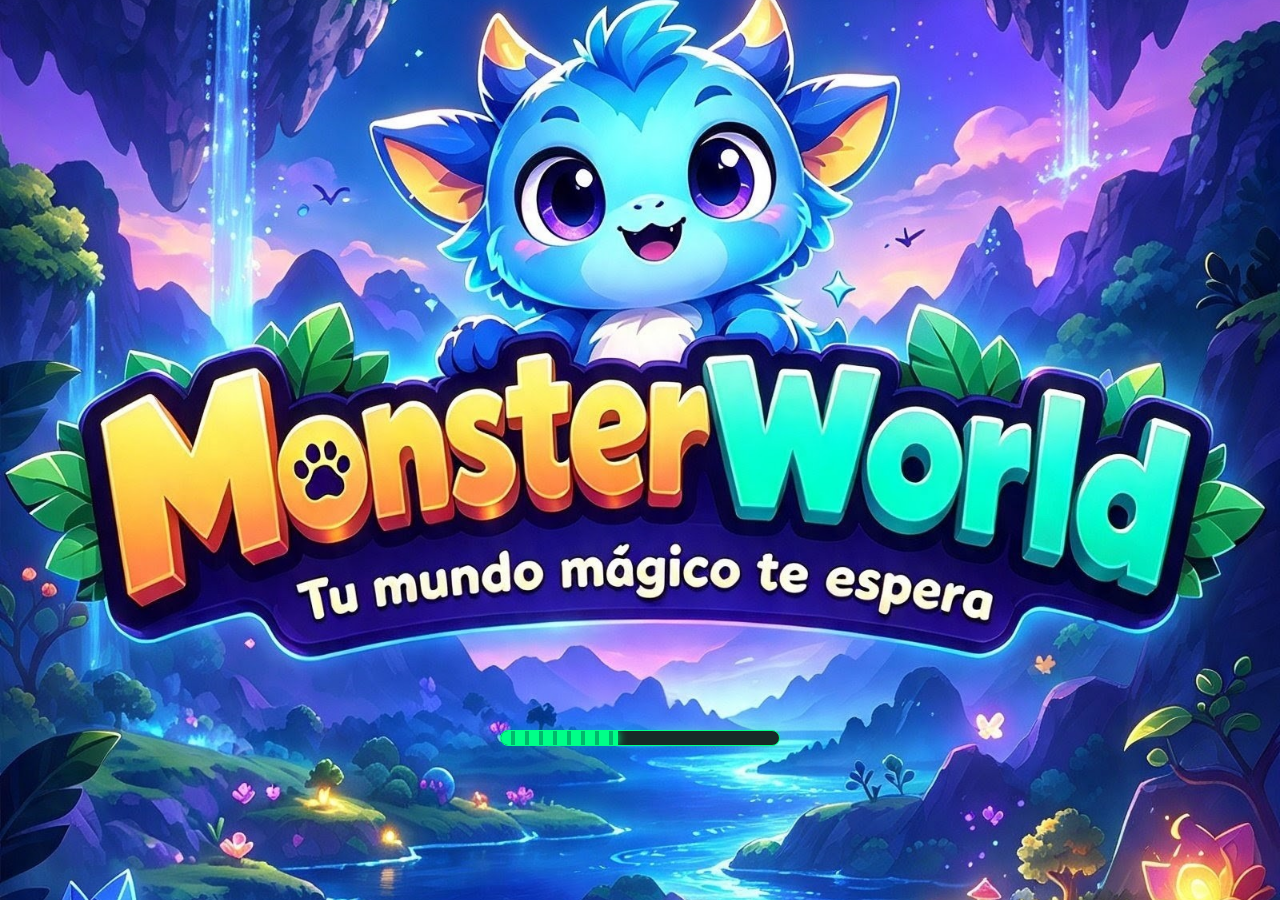
==== Archivo para reestructurar.html @ 3632caea "Update fmt.Println message from 'Hello' to 'Goodbye'" ====
<!DOCTYPE html>
<html lang="es">
<head>
  <script src="https://sad.adsgram.ai/js/sad.min.js"></script>
<meta charset="UTF-8">
<meta name="viewport" content="width=device-width, initial-scale=1, maximum-scale=1">
<meta name="theme-color" content="#17152d">
<title>MonsterWorld</title>
<script src="https://telegram.org/js/telegram-web-app.js"></script>
<style>
*{box-sizing:border-box}
:root{--bg:#17152d;--panel:#211d38;--gold:#ffd66b;--green:#00c99a;--text:#f8f5ff;--muted:#a9a5c5}
body{margin:0;color:var(--text);font-family:Arial,sans-serif;background:radial-gradient(ellipse at 50% 0%,#493b76 0%,transparent 55%),linear-gradient(180deg,#17152d,#21182f,#111321);min-height:100vh;padding-bottom:110px}
button{font:inherit;cursor:pointer}
button:disabled{opacity:.5;cursor:default}
.hidden{display:none!important}
.top{display:flex;justify-content:space-between;align-items:center;gap:8px;padding:15px 12px 10px}
.brand{display:flex;align-items:center;gap:9px}
.logo{width:46px;height:46px;border:3px solid var(--gold);border-radius:50%;display:grid;place-items:center;font-size:25px;background:#33264e}
.brand h1{font-size:20px;margin:0;color:var(--gold)}
.brand small{display:block;color:#c9b9ff;margin-top:4px}
.wallet{border:1px solid #8c7443;background:linear-gradient(145deg,#39304e,#211d38);border-radius:18px;padding:9px 12px;color:var(--gold);font-weight:bold;text-align:center;min-width:112px;box-shadow:0 4px 14px #0003}
.wallet-label{display:block;font-size:10px;letter-spacing:1px;margin-bottom:4px}
.wallet-balance{display:block;font-size:15px}
.wallet-hint{display:block;font-size:9px;color:#d0c5ec;margin-top:4px}
.profile{margin:0 14px 18px;padding:12px;background:#ffffff0b;border:1px solid #ffffff14;border-radius:15px;display:flex;justify-content:space-between;align-items:center;gap:8px}
.level{color:var(--gold);font-weight:bold}
.profile small{color:var(--muted)}
.trainer-progress{height:6px;background:#17152d;border-radius:10px;overflow:hidden;margin-top:7px;width:150px;max-width:42vw}
.trainer-progress div{height:100%;width:0;background:linear-gradient(90deg,#00c99a,#ffd66b)}
main{max-width:760px;margin:auto;padding:0 12px}
.page-title{padding:0 4px 14px}
.page-title h2{font-size:24px;margin:5px 0 8px}
.page-title p{color:#c3bed9;font-size:13px;margin:0}
.grid{display:grid;grid-template-columns:repeat(2,minmax(0,1fr));gap:12px;align-items:start}
.monster,.egg-card,.boost-card{overflow:hidden;min-width:0;position:relative;background:linear-gradient(180deg,#36345a,#1b192d);border:1px solid #5d527d;border-radius:20px;box-shadow:0 7px 20px #08071480}
.picture{height:145px;position:relative;display:flex;align-items:center;justify-content:center;overflow:hidden;background:linear-gradient(145deg,#b6a1ff,#4c4d9a,#e6a9ef)}
.picture.plant{background:linear-gradient(145deg,#9bc77c,#477e79,#f0bd9d)}
.picture.fire{background:linear-gradient(145deg,#ffbc69,#dc5a63,#552b68)}
.picture.ghost{background:linear-gradient(145deg,#c7c5ff,#777fc7,#efc6ec)}
.picture.ice{background:linear-gradient(145deg,#d7f8ff,#80b9e8,#b4a8f2)}
.picture.ray{background:linear-gradient(145deg,#77ddeb,#5e6fba,#f6d5a7)}
.picture img{width:100%;height:100%;object-fit:cover}
.emoji-art{font-size:75px}
.level-tag,.rarity{position:absolute;top:8px;border-radius:18px;padding:6px 8px;font-size:10px;font-weight:bold}
.level-tag{left:7px;background:#073c38;color:#68ffd8;border:0}
.rarity{right:7px;background:#08aa76;color:white}
.rarity.epic{background:#9d36e8}
.rarity.legendary{background:#c58c21}
.details{padding:10px 9px 12px;text-align:center}
.details h3{margin:0 0 8px;font-size:19px}
.kind{display:inline-block;background:#37324a;border:1px solid #625776;padding:6px 7px;border-radius:20px;font-size:10px;font-weight:bold;margin-bottom:9px}
.rate{color:var(--gold);font-size:11px;font-weight:bold;margin-bottom:10px}
.care{display:grid;grid-template-columns:repeat(3,minmax(0,1fr));gap:12px;margin-top:14px}
.care button{aspect-ratio:1/1;width:100%;min-width:0;padding:8px 2px;display:flex;flex-direction:column;align-items:center;justify-content:center;gap:8px;background:transparent;color:#fff;border:2px solid #e9a54f;border-radius:22px;transition:box-shadow .2s,transform .2s}
.care button:nth-child(1){border-color:#ffbd62;box-shadow:0 0 5px #ffbd6220}
.care button:nth-child(2){border-color:#45d9f5;box-shadow:0 0 5px #45d9f520}
.care button:nth-child(3){border-color:#b995f5;box-shadow:0 0 5px #b995f520}
.care button:active{background:transparent;transform:scale(.96)}
.care button:nth-child(1):active{box-shadow:0 0 14px #ffbd6270}
.care button:nth-child(2):active{box-shadow:0 0 14px #45d9f570}
.care button:nth-child(3):active{box-shadow:0 0 14px #b995f570}
.care .circle{display:block;width:auto;height:auto;margin:0;padding:0;border:0;border-radius:0;background:transparent;font-size:30px;line-height:1.2}
.care button:nth-child(1) .circle{color:#ffbd62}
.care button:nth-child(2) .circle{color:#45d9f5}
.care button:nth-child(3) .circle{color:#b995f5}
.care span:not(.circle){display:block;font-size:10px;font-weight:bold;color:#fff;white-space:nowrap}
.need-line{font-size:11px;text-align:left;color:#ddd8f2;margin:8px 0}
.need-bar{height:7px;background:#141221;border-radius:10px;overflow:hidden;margin-top:4px}
.need-bar div{height:100%;background:var(--green);transition:width .2s}
.status{min-height:20px;color:#a7f5cf;font-size:11px;margin:8px 0 0}
.primary,.action-btn{width:100%;border:0;border-radius:12px;padding:11px 7px;background:linear-gradient(90deg,#ffe18a,#f5bd4f);color:#30213c;font-weight:bold}
.secondary{background:#4a3b67;color:#ddd0ff;border:1px solid #776399;border-radius:12px;padding:10px;font-weight:bold}
.section{background:#ffffff09;border:1px solid #ffffff15;border-radius:18px;padding:15px;margin-bottom:12px}
.section h3{color:var(--gold);margin-top:0}
.section p{color:#c5bfd9;font-size:13px;line-height:1.5}
.list-item{background:#302a49;border-radius:12px;padding:12px;margin:9px 0;display:flex;align-items:center;justify-content:space-between;gap:8px}
.list-item strong{font-size:13px}
.list-item small{display:block;color:var(--muted);margin-top:5px}
.bottom-nav{position:fixed;z-index:10;bottom:8px;left:8px;right:8px;max-width:740px;margin:auto;display:grid;grid-template-columns:repeat(5,minmax(0,1fr));gap:4px;padding:9px 5px;background:#171522f5;border:1px solid #ffffff17;border-radius:23px;box-shadow:0 0 25px #0008}
.bottom-nav button{border:1px solid transparent;border-radius:15px;padding:9px 1px 7px;background:transparent;color:#858198;font-weight:bold;min-width:0}
.bottom-nav .ico{display:block;font-size:23px;margin-bottom:6px}
.bottom-nav .lbl{font-size:9px}
.bottom-nav button.active{border-color:var(--gold);color:var(--gold);background:#342b42}
.notice{text-align:center;min-height:24px;color:#a7f5cf;font-size:12px;padding:8px 0}
.empty{text-align:center;color:var(--muted);padding:18px 5px}
.shop-tabs{display:grid;grid-template-columns:repeat(5,minmax(0,1fr));gap:5px;margin-bottom:14px}
.shop-tab{min-width:0;border:1px solid #51456f;border-radius:12px;background:#211d38;color:#c9c2e2;padding:10px 2px;font-size:10px;font-weight:bold;line-height:1.4}
.shop-tab .tab-emoji{display:block;font-size:22px;margin-bottom:5px}
.shop-tab.active{background:#403452;color:var(--gold);border-color:var(--gold)}
.egg-card,.boost-card{text-align:center;padding:14px 9px}
.egg-art{height:100px;display:grid;place-items:center}
.egg{width:68px;height:88px;border-radius:48%;display:grid;place-items:center;font-size:36px;box-shadow:inset -9px -8px 15px #17152d44,0 8px 22px #0006}
.egg.normal{background:linear-gradient(145deg,#f5e5ff,#a88cff,#6951b8)}
.egg.golden{background:linear-gradient(145deg,#fff4a9,#ffcb45,#b97519)}
.egg.celestial{background:linear-gradient(145deg,#e4ffff,#83e5ff,#8872ef)}
.egg-card h3,.boost-card h3{color:#fff0b5;font-size:16px}
.egg-card p,.boost-card p{font-size:12px;color:#c8c0e0;line-height:1.5;min-height:48px}
.egg-price,.boost-price{color:var(--gold);font-weight:bold;margin:10px 0;font-size:13px}
.care-modal{position:fixed;inset:0;z-index:10000;display:flex;align-items:center;justify-content:center;padding:14px;background:#090814e8}
.care-modal.hidden{display:none!important}
.care-modal-card{width:100%;max-width:430px;max-height:88vh;overflow-y:auto;position:relative;background:var(--panel);border:1px solid #65558c;border-radius:22px;padding:18px}
.care-modal-card h2{margin:0 35px 8px 0;color:var(--gold)}
.care-modal-card p{color:var(--muted);font-size:13px}
.care-close{position:absolute;right:12px;top:12px;border:0;border-radius:50%;width:36px;height:36px;background:#39314f;color:white;font-size:18px}
.care-option{background:#302a49;border:1px solid #4b4168;border-radius:14px;padding:12px;margin-top:10px}
.care-option-title{font-weight:bold;color:white}
.care-option-desc{font-size:12px;color:var(--muted);margin:5px 0 10px}
.care-quantity{width:100%;accent-color:var(--green)}
.level-xp-bar{height:13px;background:#17152d;border-radius:20px;overflow:hidden;border:1px solid #625776}
.level-xp-bar div{height:100%;background:linear-gradient(90deg,#00c99a,#ffd66b)}
.slot-card{min-width:0;min-height:145px;padding:12px 7px;border:1px dashed #766796;border-radius:15px;text-align:center;background:#211d38;color:var(--text);display:flex;flex-direction:column;align-items:center;justify-content:center;gap:5px;overflow-wrap:anywhere}
.slot-card .slot-icon{font-size:38px}
.slot-card strong{display:block;color:var(--gold);font-size:12px;margin:3px 0}
.slot-card small{display:block;color:var(--muted);font-size:11px;line-height:1.4}
.slot-card.buy-slot{border-style:solid;border-color:var(--gold);background:linear-gradient(145deg,#302845,#211d38)}
.slot-card.buy-slot .slot-icon{color:var(--green);font-size:32px}
.slot-card:active{transform:scale(.98)}
.slot-card.incubating{width:100%;cursor:pointer;border-style:solid;border-color:#b995f5;background:linear-gradient(180deg,#36345a,#1b192d);box-shadow:0 7px 20px #08071480}
.slot-card.incubating .slot-icon{font-size:75px;line-height:1;display:flex;align-items:center;justify-content:center;width:100%;height:145px;min-height:145px;background:linear-gradient(145deg,#b6a1ff,#4c4d9a,#e6a9ef);border-radius:10px}
.incubation-progress{height:8px;width:100%;background:#17152d;border-radius:10px;overflow:hidden;margin-top:5px}
.incubation-progress div{height:100%;background:linear-gradient(90deg,#00c99a,#ffd66b)}
.incubation-counter{color:var(--gold)!important;font-weight:bold}
.wallet-modal-card{text-align:left}
.wallet-hero{text-align:center;padding:10px 0 14px}
.wallet-hero-icon{width:76px;height:76px;margin:0 auto 10px;border-radius:24px;display:grid;place-items:center;font-size:38px;background:linear-gradient(145deg,#453866,#211d38);border:1px solid #7862a4}
.wallet-hero h2{margin:0 0 7px!important;text-align:center}
.wallet-hero p{text-align:center;margin:0}
.wallet-status{padding:12px;border-radius:12px;background:#17152d;border:1px solid #51456f;margin:12px 0;font-size:12px;color:#d7ccef;line-height:1.5}
.wallet-status-dot{display:inline-block;width:8px;height:8px;border-radius:50%;background:#e9b85a;margin-right:7px}
.wallet-action{display:flex;align-items:center;gap:12px;width:100%;text-align:left;padding:14px;background:#302a49;border:1px solid #62517f;border-radius:14px;color:white;margin-top:10px}
.wallet-action-icon{width:46px;height:46px;flex-shrink:0;border-radius:14px;display:grid;place-items:center;font-size:25px;background:#211d38}
.wallet-action strong{display:block;color:var(--gold);font-size:14px}
.wallet-action small{display:block;color:var(--muted);font-size:11px;line-height:1.4;margin-top:5px}
.wallet-action:active{transform:scale(.99)}
.wallet-footnote{font-size:11px!important;line-height:1.5!important;color:#a9a5c5!important}
.wallet-address{word-break:break-all;color:#a7f5cf}
.wallet-back{width:100%;margin-top:10px}
@media(min-width:600px){.picture{height:200px}.emoji-art{font-size:100px}.slot-card.incubating .slot-icon{height:200px;min-height:200px}}
@media(max-width:380px){.brand h1{font-size:17px}.logo{width:40px;height:40px}.wallet{min-width:100px;padding:8px}.wallet-balance{font-size:13px}.shop-tab{font-size:9px}.shop-tab .tab-emoji{font-size:19px}.grid{gap:8px}.care{gap:7px}.care button{border-radius:17px}.care .circle{font-size:26px}.care span:not(.circle){font-size:9px}}
</style>
</head>
<body>

<div id="portada" style="position:fixed;inset:0;z-index:9999;background:url('portada.png') center center / cover no-repeat;display:flex;flex-direction:column;align-items:center;justify-content:flex-end;padding-bottom:12%;box-sizing:border-box">

  <div style="width:75%;max-width:280px;height:16px;background:#172b27;border:1px solid #00ff88;border-radius:20px;overflow:hidden;box-shadow:0 0 12px #00ff8844">

    <div id="barraCarga" style="width:0%;height:100%;background:repeating-linear-gradient(90deg,#00ff88 0px,#00ff88 10px,#00b86b 10px,#00b86b 14px);box-shadow:0 0 10px #00ff88;transition:width 0.25s ease"></div>

  </div>

</div>
<div class="top">
<div class="brand"><div class="logo">👾</div><div><h1>MonsterWorld</h1><small>Tu mundo mágico</small></div></div>
<button class="wallet" onclick="openWallet()" aria-label="Abrir billetera MonsterWorld">
<span class="wallet-label">💎 BILLETERA</span>
<span class="wallet-balance">🪙 <span id="coins">100</span></span>
<span class="wallet-hint">Toca para abrir</span>
</button>
</div>

<div class="profile">
<div>
<div class="level">⭐ NIVEL <span id="playerLevel">1</span></div>
<small>Entrenador de monstruos</small>
<div class="trainer-progress"><div id="trainerXPBar"></div></div>
<small id="trainerXPText">0 / 100 XP</small>
</div>
<div style="text-align:right"><strong id="count">0 / 1</strong><br><small>Espacios ocupados</small></div>
</div>

<main>
<section id="page-monstruos">
<div class="page-title"><h2>Mis monstruos 👾</h2><p>Cuida, alimenta y haz crecer tus criaturas.</p></div>
<p id="slotText" style="color:#c5bfd9;font-size:12px;margin:0 3px 10px"></p>
<div class="grid" id="collection"></div>
</section>

<section id="page-tienda" class="hidden">
<div class="page-title"><h2>🛒 Tienda mágica</h2><p>Compra productos, guarda tus objetos y úsalos cuando quieras.</p></div>
<div class="shop-tabs">
<button class="shop-tab active" id="shop-tab-huevos" onclick="showShopCategory('huevos')"><span class="tab-emoji">🥚</span>HUEVOS</button>
<button class="shop-tab" id="shop-tab-alimentos" onclick="showShopCategory('alimentos')"><span class="tab-emoji">🍎</span>ALIMENTOS</button>
<button class="shop-tab" id="shop-tab-bano" onclick="showShopCategory('bano')"><span class="tab-emoji">🛁</span>BAÑO</button>
<button class="shop-tab" id="shop-tab-dormir" onclick="showShopCategory('dormir')"><span class="tab-emoji">🌙</span>DORMIR</button>
<button class="shop-tab" id="shop-tab-xp" onclick="showShopCategory('xp')"><span class="tab-emoji">⭐</span>XP DOBLE</button>
</div>

<div id="shop-huevos">
<div class="section"><h3>🥚 Incubadora mágica</h3><p>El primer huevo es gratis y te entrega a Bubu. Los siguientes huevos se guardan en el inventario. Cada compra aumenta un 50 % el precio del próximo huevo.</p></div>
<div class="grid">
<article class="egg-card"><div class="egg-art"><div class="egg normal">✨</div></div><h3>Huevo normal</h3><p>Puede revelar un monstruo que todavía no tengas.</p><div class="egg-price" id="normalEggPrice"></div><button class="primary" id="normalEggButton" onclick="openEgg('normal')">COMPRAR HUEVO</button></article>
<article class="egg-card"><div class="egg-art"><div class="egg golden">👑</div></div><h3>Huevo dorado</h3><p>Reservado para una futura versión.</p><div class="egg-price">PAGO CON TON · FUTURO</div><button class="secondary" disabled>PRÓXIMAMENTE</button></article>
<article class="egg-card"><div class="egg-art"><div class="egg celestial">🌌</div></div><h3>Huevo celestial</h3><p>Reservado para una futura versión.</p><div class="egg-price">PAGO CON TON · FUTURO</div><button class="secondary" disabled>PRÓXIMAMENTE</button></article>
</div>
<div class="section" style="margin-top:12px"><h3>🎒 Inventario de huevos</h3><p>Los huevos guardados no ocupan espacio hasta que empiezas a incubarlos.</p><div id="eggInventory"></div></div>
<div class="section"><h3>🥚 Incubando</h3><p>El huevo ocupa un espacio durante la incubación. Al nacer, el monstruo ocupa ese mismo espacio.</p><div id="incubationList"></div></div>
<div class="section"><h3>📖 Descubrimientos</h3><p>Monstruos que tienes: <strong id="eggOwnedCount"></strong></p></div>
</div>
<div id="shop-alimentos" class="hidden"><div class="page-title"><h2>🍎 Alimentos mágicos</h2><p>Compra comida para guardarla en tu inventario.</p></div><div id="foodShopList"></div></div>
<div id="shop-bano" class="hidden"><div class="page-title"><h2>🛁 Productos de baño</h2><p>Compra productos y guárdalos para usarlos después.</p></div><div id="bathShopList"></div></div>
<div id="shop-dormir" class="hidden"><div class="page-title"><h2>🌙 Descanso mágico</h2><p>Compra productos para guardar energía.</p></div><div id="sleepShopList"></div></div>
<div id="shop-xp" class="hidden">
<div class="page-title"><h2>⭐ Potenciadores de experiencia</h2><p>Duplica la experiencia durante un tiempo limitado.</p></div><div id="xpBoostStatus"></div>
<div class="grid">
<article class="boost-card"><div class="boost-icon">⚡</div><h3>Impulso rápido</h3><p>Doble experiencia durante 1 hora.</p><div class="boost-price">100 🪙</div><button class="primary" onclick="buyXPBoost(1,100)">ACTIVAR</button></article>
<article class="boost-card"><div class="boost-icon">🌟</div><h3>Impulso superior</h3><p>Doble experiencia durante 2 horas.</p><div class="boost-price">180 🪙</div><button class="primary" onclick="buyXPBoost(2,180)">ACTIVAR</button></article>
<article class="boost-card"><div class="boost-icon">💫</div><h3>Impulso celestial</h3><p>Doble experiencia durante 6 horas.</p><div class="boost-price">450 🪙</div><button class="primary" onclick="buyXPBoost(6,450)">ACTIVAR</button></article>
</div>
</div>
</section>

<section id="page-premios" class="hidden">
<div class="page-title"><h2>🎁 Premios</h2><p>Consigue monedas para tu aventura.</p></div>
<div class="section"><h3>🎁 Regalo diario</h3><p>Vuelve cada día para reclamar monedas virtuales.</p><button class="primary" id="dailyButton" onclick="claimDaily()">Reclamar 20 monedas</button><p id="dailyStatus"></p></div>
<div class="section"><h3>⭐ Tu progreso</h3><p>Monstruos desbloqueados: <strong id="prizeCount">0</strong></p></div>
</section>

<section id="page-social" class="hidden">
<div class="page-title"><h2>👥 Social</h2><p>Comparte tu aventura con tus amigos.</p></div>
<div class="section"><h3>🌎 Comparte MonsterWorld</h3><button class="primary" onclick="shareGame()">Compartir juego</button></div>
<div class="section"><h3>🤝 Próximamente</h3><p>Las funciones sociales necesitarán un servidor.</p></div>
</section>

<section id="page-salon" class="hidden">
<div class="page-title"><h2>🏆 Salón</h2><p>Tu rincón de logros y colección.</p></div>
<div class="section"><h3>👑 Mi entrenador</h3><p>Nivel: <strong id="hallLevel">1</strong></p><p>Experiencia: <strong id="hallTrainerXP">0 / 100 XP</strong></p><p>Monstruos: <strong id="hallCount">0</strong> de 8</p><p>Monedas: <strong id="hallCoins">100</strong></p><p>Espacios comprados: <strong id="hallSlots">1</strong></p></div>
</section>
<div id="notice" class="notice" aria-live="polite"></div>
</main>

<nav class="bottom-nav">
<button class="active" id="nav-monstruos" onclick="showPage('monstruos')"><span class="ico">🐾</span><span class="lbl">MONSTRUOS</span></button>
<button id="nav-tienda" onclick="showPage('tienda')"><span class="ico">🏪</span><span class="lbl">TIENDA</span></button>
<button id="nav-premios" onclick="showPage('premios')"><span class="ico">🎁</span><span class="lbl">PREMIOS</span></button>
<button id="nav-social" onclick="showPage('social')"><span class="ico">👥</span><span class="lbl">SOCIAL</span></button>
<button id="nav-salon" onclick="showPage('salon')"><span class="ico">🏆</span><span class="lbl">SALÓN</span></button>
</nav>

<div id="walletModal" class="care-modal hidden">
<div class="care-modal-card wallet-modal-card">
<button class="care-close" onclick="closeWallet()">✕</button>
<div class="wallet-hero">
<div class="wallet-hero-icon">💎</div>
<h2>Billetera MonsterWorld</h2>
<p>Administra tu conexión TON y tus operaciones.</p>
</div>
<div class="care-option">
<div class="care-option-title">🪙 Saldo del juego</div>
<p style="font-size:25px;color:#ffd66b;margin:8px 0"><strong><span id="walletCoins">100</span> monedas</strong></p>
<p class="wallet-footnote">Estas monedas son virtuales y no representan TON ni dinero real.</p>
</div>
<div id="walletConnectionStatus" class="wallet-status"><span class="wallet-status-dot"></span><strong>Estado:</strong> Billetera TON no conectada.</div>
<button id="connectTonButton" class="primary" onclick="connectTonWallet()">🔗 VINCULAR BILLETERA TON</button>
<div id="walletAddressPanel" class="care-option hidden">
<div class="care-option-title">✅ Billetera vinculada</div>
<p id="walletAddress" class="wallet-address"></p>
<button class="secondary" style="width:100%" onclick="disconnectTonWallet()">DESCONECTAR BILLETERA</button>
</div>
<div id="walletActions">
<button class="wallet-action" onclick="openWalletAction('depositar')"><span class="wallet-action-icon">📥</span><span><strong>Depositar</strong><small>Preparar un depósito de TON en MonsterWorld.</small></span></button>
<button class="wallet-action" onclick="openWalletAction('retirar')"><span class="wallet-action-icon">📤</span><span><strong>Retirar</strong><small>Consultar las condiciones y preparar un retiro.</small></span></button>
</div>
<p class="wallet-footnote" style="margin-top:14px">La conexión real requiere TON Connect. Los depósitos y retiros estarán disponibles después de implementar y verificar las transacciones de forma segura.</p>
</div>
</div>

<div id="walletActionModal" class="care-modal hidden">
<div class="care-modal-card">
<button class="care-close" onclick="closeWalletAction()">✕</button>
<h2 id="walletActionTitle">Operación TON</h2>
<p id="walletActionDescription">Esta operación todavía no está disponible.</p>
<div class="care-option">
<div class="care-option-title" id="walletActionIcon">💎 Operación pendiente</div>
<p id="walletActionInfo">No se realizará ninguna transacción.</p>
</div>
<button class="primary" onclick="walletActionPending()">CONTINUAR</button>
<button class="secondary wallet-back" onclick="closeWalletAction()">VOLVER A LA BILLETERA</button>
</div>
</div>

<div id="careModal" class="care-modal hidden">
<div class="care-modal-card">
<button class="care-close" onclick="closeCareMenu()">✕</button>
<h2 id="careModalTitle">Cuidados</h2><p id="careModalSubtitle"></p><div id="careOptions"></div>
<div class="care-option">
<label for="careQuantity">Cantidad a usar</label>
<input id="careQuantity" class="care-quantity" type="range" min="1" max="1" value="1" oninput="updateCareQuantity(this.value)">
<p>Cantidad: <strong id="careQuantityValue">1</strong></p>
<p>Recuperación estimada: <strong id="careTotal">0%</strong></p>
<button class="primary" id="useCareButton" onclick="useCareProducts()">USAR PRODUCTOS</button>
<button class="secondary" style="width:100%;margin-top:8px" onclick="goToCareShop()">IR A LA TIENDA</button>
<button class="secondary" id="careAdButton" style="width:100%;margin-top:8px" onclick="watchCareAds()">VER ANUNCIOS</button>
</div>
</div>
</div>

<div id="levelModal" class="care-modal hidden">
<div class="care-modal-card">
<button class="care-close" onclick="closeLevelMenu()">✕</button>
<h2 id="levelTitle">⭐ Nivel</h2><p id="levelSubtitle"></p>
<div class="care-option">
<p>Nivel actual: <strong id="levelCurrent">1</strong></p><p>Experiencia: <strong id="levelXP">0 / 100 XP</strong></p>
<div class="level-xp-bar"><div id="levelBar"></div></div>
<p>Rareza: <strong id="levelRarity">COMÚN</strong></p><p>Precio para subir: <strong id="levelPrice">200 🪙</strong></p><p id="levelMessage"></p>
<button id="levelUpButton" class="primary" onclick="levelUpMonster()">SUBIR DE NIVEL</button>
</div>
</div>
</div>

<div id="incubationModal" class="care-modal hidden">
<div class="care-modal-card">
<button class="care-close" onclick="closeIncubationMenu()">✕</button>
<h2>🥚 Incubación mágica</h2>
<p id="incubationModalSubtitle">Acelera el nacimiento de tu monstruo.</p>
<div class="care-option" style="text-align:center">
<div style="font-size:58px;margin:8px">🥚</div>
<p>Tiempo restante:</p>
<h2 id="incubationTimeLeft" style="text-align:center;margin:8px 0">24 h</h2>
<p id="incubationAdsProgress">Anuncios completados: 0 / 15</p>
<div class="incubation-progress"><div id="incubationAdsBar" style="width:0%"></div></div>
</div>
<div class="care-option">
<div class="care-option-title">📺 Opción 1: Ver anuncios</div>
<div class="care-option-desc">Cada anuncio completado reduce 1 hora. Puedes reducir hasta 15 horas y quedarán 9 horas de incubación.</div>
<button class="primary" id="incubationAdButton" onclick="watchIncubationAd()">VER ANUNCIO</button>
<p id="incubationAdMessage">Los anuncios todavía no están conectados.</p>
</div>
<div class="care-option">
<div class="care-option-title">💎 Opción 2: Nacimiento instantáneo con TON</div>
<div class="care-option-desc">Termina la incubación inmediatamente. El precio se establecerá más adelante.</div>
<button class="secondary" style="width:100%" onclick="incubationTonComingSoon()">HACER NACER CON TON</button>
<p id="incubationTonMessage">Pago en TON próximamente. No se realizará ningún cobro.</p>
</div>
</div>
</div>

<script>
"use strict";

const monsters=[
{id:"bubu",name:"Bubu",art:'<img src="Imagenes/bubu.png" alt="Bubu" onerror="this.style.display=\'none\';this.nextElementSibling.style.display=\'block\'"><span class="emoji-art" style="display:none">👾</span>',price:0,desc:"Tu primer compañero",kind:"✨ MÁGICO",rate:900,rarity:"COMÚN",theme:"magic"},
{id:"flama",name:"Flama",art:'<span class="emoji-art">🐲</span>',price:40,desc:"Un pequeño dragón",kind:"🔥 FUEGO",rate:1500,rarity:"POCO COMÚN",theme:"fire"},
{id:"bosque",name:"Musguito",art:'<span class="emoji-art">🌱</span>',price:60,desc:"Guardián del bosque",kind:"🌿 PLANTA",rate:2000,rarity:"POCO COMÚN",theme:"plant"},
{id:"fantasma",name:"Fanty",art:'<span class="emoji-art">👻</span>',price:80,desc:"Espíritu amistoso",kind:"🌙 ESPÍRITU",rate:2500,rarity:"POCO COMÚN",theme:"ghost"},
{id:"fuego",name:"Chispas",art:'<span class="emoji-art">🦊</span>',price:100,desc:"Criatura de fuego",kind:"🔥 FUEGO",rate:3000,rarity:"ÉPICO",theme:"fire"},
{id:"hielo",name:"Nevito",art:'<span class="emoji-art">🐧</span>',price:120,desc:"Amigo de las nieves",kind:"❄️ HIELO",rate:3500,rarity:"POCO COMÚN",theme:"ice"},
{id:"mago",name:"Misterio",art:'<span class="emoji-art">🧙</span>',price:150,desc:"Mago de los secretos",kind:"✨ MAGIA",rate:4500,rarity:"ÉPICO",theme:"magic"},
{id:"dragon",name:"Dracón",art:'<span class="emoji-art">🐉</span>',price:200,desc:"Dragón legendario",kind:"⚡ RAYO",rate:6000,rarity:"LEGENDARIO",theme:"ray"}
];

let save;
try{save=JSON.parse(localStorage.getItem("monsterWorldSave"));}catch(e){save=null;}

if(!save||typeof save.coins!=="number"||!Array.isArray(save.owned)){
save={coins:100,owned:[],care:{},lastDaily:"",starterEggClaimed:false};
}

if(!save.care)save.care={};
if(!save.lastDaily)save.lastDaily="";
if(typeof save.starterEggClaimed!=="boolean")save.starterEggClaimed=save.owned.includes("bubu");
if(!save.trainerProgress)save.trainerProgress={level:1,xp:0};
if(!save.inventory)save.inventory={eggs:[],care:{comer:{},banar:{},dormir:{}}};
if(!Array.isArray(save.inventory.eggs))save.inventory.eggs=[];
if(!save.inventory.care)save.inventory.care={comer:{},banar:{},dormir:{}};
["comer","banar","dormir"].forEach(a=>{if(!save.inventory.care[a])save.inventory.care[a]={};});
if(!Array.isArray(save.incubating))save.incubating=[];
if(!save.slots)save.slots={capacity:1};
if(typeof save.slots.capacity!=="number"||save.slots.capacity<1)save.slots.capacity=1;
if(typeof save.eggPurchases!=="number"||save.eggPurchases<0)save.eggPurchases=0;
save.owned=[...new Set(save.owned.filter(id=>monsters.some(m=>m.id===id)))];
if(!save.needs)save.needs={};
if(!save.production)save.production={};
if(!save.sleep)save.sleep={};
if(!save.monsterSlots)save.monsterSlots={};
if(!save.trainerProgress||typeof save.trainerProgress!=="object")save.trainerProgress={level:1,xp:0};
if(typeof save.trainerProgress.level!=="number"||save.trainerProgress.level<1)save.trainerProgress.level=1;
if(typeof save.trainerProgress.xp!=="number"||save.trainerProgress.xp<0)save.trainerProgress.xp=0;

let migrationUsed=new Set();
save.owned.forEach(id=>{
let slot=save.monsterSlots[id];
if(!Number.isInteger(slot)||slot<0||migrationUsed.has(slot)){
slot=0;while(migrationUsed.has(slot))slot++;
save.monsterSlots[id]=slot;
}
migrationUsed.add(slot);
});
save.incubating.forEach(e=>{
if(!Number.isInteger(e.slotIndex)||e.slotIndex<0||migrationUsed.has(e.slotIndex)){
let slot=0;while(migrationUsed.has(slot))slot++;
e.slotIndex=slot;
}
migrationUsed.add(e.slotIndex);
});
if(migrationUsed.size>save.slots.capacity)save.slots.capacity=migrationUsed.size;

const INCUBATION_TIME=24*60*60*1000;
const MAX_INCUBATION_ADS=15;
const INCUBATION_AD_TIME=60*60*1000;
const NORMAL_EGG_PRICE=100;
const CARE_HOURS=24;
const CARE_TIME=CARE_HOURS*3600000;
const NEED_INTERVAL=20*60000;
const SPECIAL_SLEEP_TIME=4*3600000;
const SPECIAL_BONUS_TIME=4*3600000;

if(!save.incubation24hMigrated){
const now=Date.now();
save.incubating.forEach(e=>{
const oldDuration=Number(e.finishAt)-Number(e.startedAt);
if(!e.startedAt||!e.finishAt||oldDuration<INCUBATION_TIME){
e.startedAt=now;e.finishAt=now+INCUBATION_TIME;
}
});
save.incubation24hMigrated=true;
}
save.incubating.forEach(e=>{
if(typeof e.adsWatched!=="number")e.adsWatched=0;
if(typeof e.adTimeReduced!=="number")e.adTimeReduced=0;
});
monsters.forEach(m=>{
if(!save.monsterProgress)save.monsterProgress={};
if(!save.monsterProgress[m.id])save.monsterProgress[m.id]={level:1,xp:0};
if(!save.needs[m.id])save.needs[m.id]={comer:Date.now(),banar:Date.now(),dormir:Date.now()};
["comer","banar","dormir"].forEach(a=>{if(typeof save.needs[m.id][a]!=="number")save.needs[m.id][a]=Date.now();});
});

const rarityMultiplier={"COMÚN":1,"POCO COMÚN":1.5,"RARO":2,"ÉPICO":3,"LEGENDARIO":4};
const rarityWeights={"COMÚN":60,"POCO COMÚN":28,"RARO":8,"ÉPICO":3,"LEGENDARIO":1};

/* BILLETERA TON: NO FINGE UNA CONEXIÓN REAL */
let tonWalletConnected=false;
let tonWalletAddress="";
let currentWalletAction="";

function openWallet(){renderWallet();document.getElementById("walletModal").classList.remove("hidden");}
function closeWallet(){document.getElementById("walletModal").classList.add("hidden");}

function renderWallet(){
document.getElementById("walletCoins").textContent=Math.floor(save.coins);
const status=document.getElementById("walletConnectionStatus");
const connectButton=document.getElementById("connectTonButton");
const addressPanel=document.getElementById("walletAddressPanel");
const actions=document.getElementById("walletActions");
if(tonWalletConnected&&tonWalletAddress){
status.innerHTML='<span class="wallet-status-dot" style="background:#00c99a"></span><strong>Estado:</strong> Billetera TON conectada.';
connectButton.classList.add("hidden");
addressPanel.classList.remove("hidden");
document.getElementById("walletAddress").textContent=tonWalletAddress;
actions.classList.remove("hidden");
}else{
status.innerHTML='<span class="wallet-status-dot"></span><strong>Estado:</strong> Billetera TON no conectada.';
connectButton.classList.remove("hidden");
addressPanel.classList.add("hidden");
actions.classList.remove("hidden");
}
}

function connectTonWallet(){
notice("🔗 La conexión real con TON Connect todavía debe integrarse. No se ha conectado ninguna billetera.");
document.getElementById("walletConnectionStatus").innerHTML='<span class="wallet-status-dot"></span><strong>Conexión pendiente:</strong> falta configurar TON Connect y su manifiesto.';
}
function disconnectTonWallet(){
tonWalletConnected=false;tonWalletAddress="";renderWallet();
notice("La billetera se ha desconectado de esta pantalla.");
}

function openWalletAction(action){
currentWalletAction=action;
const connected=tonWalletConnected&&Boolean(tonWalletAddress);
const title=document.getElementById("walletActionTitle");
const description=document.getElementById("walletActionDescription");
const icon=document.getElementById("walletActionIcon");
const info=document.getElementById("walletActionInfo");

if(action==="depositar"){
title.textContent="📥 Depositar TON";
description.textContent="Prepara un depósito para MonsterWorld.";
icon.textContent="💎 Depósito de TON";
info.textContent=connected
?"La cartera aparece conectada, pero todavía falta integrar la recepción y verificación segura de depósitos."
:"Primero debes conectar una billetera TON. La conexión real todavía no está integrada.";
}else{
title.textContent="📤 Retirar";
description.textContent="Prepara una solicitud de retiro.";
icon.textContent="💎 Retiro de TON";
info.textContent=connected
?"La cartera aparece conectada, pero todavía falta implementar el saldo retirable, las reglas y la verificación de los pagos."
:"Primero debes conectar una billetera TON. Los retiros reales todavía no están habilitados.";
}
document.getElementById("walletActionModal").classList.remove("hidden");
}
function closeWalletAction(){document.getElementById("walletActionModal").classList.add("hidden");}
function walletActionPending(){
if(currentWalletAction==="depositar")notice("📥 Los depósitos TON aún no están habilitados. No se realizó ninguna transacción.");
else if(currentWalletAction==="retirar")notice("📤 Los retiros TON aún no están habilitados. No se realizó ninguna transacción.");
closeWalletAction();
}

/* FUNCIONES GENERALES */
function persist(){try{localStorage.setItem("monsterWorldSave",JSON.stringify(save));}catch(e){}}
function notice(t){document.getElementById("notice").textContent=t;}
function getTrainerXPRequired(){return save.trainerProgress.level*100;}
function xpMultiplier(){return save.xpBoostUntil&&Date.now()<save.xpBoostUntil?2:1;}
function addTrainerXP(n){
save.trainerProgress.xp+=n*xpMultiplier();
while(save.trainerProgress.xp>=getTrainerXPRequired()){
save.trainerProgress.xp-=getTrainerXPRequired();save.trainerProgress.level++;
}
}
function getMonsterLevel(id){return save.monsterProgress[id]?.level||1;}
function getXPRequired(m){return Math.round(100*getMonsterLevel(m.id)*(rarityMultiplier[m.rarity]||1));}
function getLevelPrice(m){return Math.round(200*getMonsterLevel(m.id)**2*(rarityMultiplier[m.rarity]||1));}
function addMonsterXP(id,n){if(save.owned.includes(id))save.monsterProgress[id].xp+=n*xpMultiplier();}
function formatTime(ms){
let t=Math.max(0,Math.floor(ms/1000));
let d=Math.floor(t/86400),h=Math.floor((t%86400)/3600),min=Math.floor((t%3600)/60),s=t%60;
if(d>0)return d+" d "+h+" h "+min+" min";
return h+" h "+min+" min "+s+" s";
}

/* ESPACIOS */
function usedSlotIndexes(){
const used=new Set();
save.owned.forEach(id=>{const i=save.monsterSlots[id];if(Number.isInteger(i))used.add(i);});
save.incubating.forEach(e=>{if(Number.isInteger(e.slotIndex))used.add(e.slotIndex);});
return used;
}
function occupiedSlots(){return usedSlotIndexes().size;}
function freeSlots(){return Math.max(0,save.slots.capacity-occupiedSlots());}
function findFreeSlot(){
const used=usedSlotIndexes();
for(let i=0;i<save.slots.capacity;i++)if(!used.has(i))return i;
return -1;
}
function nextSlotPrice(){return Math.round(500*Math.pow(1.5,save.slots.capacity-1));}
function buySlot(){
const price=nextSlotPrice();
if(save.coins<price){notice("Necesitas "+price+" monedas para comprar otro espacio.");return;}
updateProduction();save.coins-=price;save.slots.capacity++;
persist();render();notice("🏡 ¡Compraste un espacio permanente!");
}
function tapSlot(index){
if(usedSlotIndexes().has(index))return;
if(save.inventory.eggs.length){incubateEgg(save.inventory.eggs[0].id,index);return;}
showPage("tienda");showShopCategory("huevos");
notice("🥚 Compra un huevo y vuelve a tu espacio para incubarlo.");
}
function currentEggPrice(){return Math.round(NORMAL_EGG_PRICE*Math.pow(1.5,save.eggPurchases));}

function openEgg(type){
if(type!=="normal")return;
if(!save.starterEggClaimed){
save.starterEggClaimed=true;
if(!save.owned.includes("bubu")){
let slot=findFreeSlot();if(slot<0){slot=save.slots.capacity;save.slots.capacity++;}
save.owned.push("bubu");save.monsterSlots.bubu=slot;
save.monsterProgress.bubu=save.monsterProgress.bubu||{level:1,xp:0};
resumeCare("bubu");
}
persist();render();showPage("monstruos");notice("🥚✨ ¡Tu primer huevo eclosionó! ¡Bubu es tu compañero!");return;
}
if(save.owned.length+save.incubating.length>=monsters.length){notice("Ya has descubierto todos los monstruos disponibles.");return;}
const price=currentEggPrice();
if(save.coins<price){notice("Necesitas "+price+" monedas para comprar el próximo huevo.");return;}
updateProduction();save.coins-=price;save.eggPurchases++;
save.inventory.eggs.push({id:Date.now()+"-"+Math.random().toString(36).slice(2),type:"normal",boughtAt:Date.now()});
persist();render();notice("🥚 Huevo guardado en el inventario. Puedes incubarlo cuando tengas un espacio libre.");
}
function chooseRandomMonster(){
const reserved=save.incubating.map(e=>e.monsterId);
const available=monsters.filter(m=>!save.owned.includes(m.id)&&!reserved.includes(m.id));
if(!available.length)return null;
let total=available.reduce((s,m)=>s+(rarityWeights[m.rarity]||1),0),roll=Math.random()*total;
for(const m of available){roll-=rarityWeights[m.rarity]||1;if(roll<0)return m;}
return available[available.length-1];
}
function incubateEgg(eggId,slotIndex){
const egg=save.inventory.eggs.find(e=>e.id===eggId);
if(!egg)return;
if(slotIndex===undefined)slotIndex=findFreeSlot();
if(slotIndex<0||slotIndex>=save.slots.capacity||usedSlotIndexes().has(slotIndex)){notice("🏡 No tienes espacios libres. Compra otro espacio.");return;}
const m=chooseRandomMonster();
if(!m){notice("Ya no quedan monstruos nuevos por descubrir.");return;}
const startedAt=Date.now();
save.inventory.eggs=save.inventory.eggs.filter(e=>e.id!==eggId);
save.incubating.push({id:egg.id,monsterId:m.id,slotIndex:slotIndex,startedAt:startedAt,finishAt:startedAt+INCUBATION_TIME,adsWatched:0,adTimeReduced:0});
persist();render();notice("🥚✨ ¡Incubación iniciada en el espacio "+(slotIndex+1)+"! Tu huevo nacerá en 24 horas.");
}

/* INCUBACIÓN */
let selectedIncubationId=null;
function openIncubationMenu(eggId){
const egg=save.incubating.find(e=>e.id===eggId);if(!egg)return;
selectedIncubationId=eggId;renderIncubationMenu();
document.getElementById("incubationModal").classList.remove("hidden");
}
function closeIncubationMenu(){
document.getElementById("incubationModal").classList.add("hidden");
selectedIncubationId=null;
}
function renderIncubationMenu(){
const egg=save.incubating.find(e=>e.id===selectedIncubationId);
if(!egg){closeIncubationMenu();return;}
const m=monsters.find(x=>x.id===egg.monsterId);
const remaining=Math.max(0,egg.finishAt-Date.now());
const watched=Math.min(MAX_INCUBATION_ADS,Number(egg.adsWatched)||0);
const reduced=Math.min(MAX_INCUBATION_ADS,Number(egg.adTimeReduced)||0);
document.getElementById("incubationModalSubtitle").textContent=(m?m.name:"Tu monstruo")+" · Espacio "+(egg.slotIndex+1);
document.getElementById("incubationTimeLeft").textContent=formatTime(remaining);
document.getElementById("incubationAdsProgress").textContent="Anuncios completados: "+watched+" / "+MAX_INCUBATION_ADS+" · Horas reducidas: "+reduced;
document.getElementById("incubationAdsBar").style.width=(watched/MAX_INCUBATION_ADS*100)+"%";
const adButton=document.getElementById("incubationAdButton");
adButton.textContent=watched>=MAX_INCUBATION_ADS?"LÍMITE DE 15 ANUNCIOS ALCANZADO":"VER ANUNCIO";
adButton.disabled=watched>=MAX_INCUBATION_ADS||remaining<=0;
document.getElementById("incubationAdMessage").textContent=watched>=MAX_INCUBATION_ADS
?"Ya usaste los 15 anuncios de este huevo. Si todavía queda tiempo, tendrás que esperar o usar el nacimiento con TON cuando esté disponible."
:"Cada anuncio confirmado reducirá una hora. La conexión con anuncios reales todavía está pendiente.";
document.getElementById("incubationTonMessage").textContent="Precio pendiente. Este botón todavía no cobra ni acelera el nacimiento.";
}

async function watchIncubationAd(){
  const egg = save.incubating.find(
    e => e.id === selectedIncubationId
  );

  if(!egg){
    closeIncubationMenu();
    return;
  }

  if((Number(egg.adsWatched)||0) >= MAX_INCUBATION_ADS){
    notice("Ya completaste el máximo de 15 anuncios para este huevo.");
    renderIncubationMenu();
    return;
  }

  if(!window.Adsgram){
    notice("Adsgram no se ha cargado. Recarga el juego e inténtalo de nuevo.");
    return;
  }

  try{
    const controller = window.Adsgram.init({
      blockId: "55520"
    });

    const result = await controller.show();

    if(result && result.done === true){
      completeIncubationAdReward(egg.id);
    }else{
      notice("El anuncio no se completó. No se redujo la incubación.");
    }
  }catch(error){
    console.error("Error de Adsgram:", error);
    notice("No se completó el anuncio. No se entregó ninguna recompensa.");
  }
}

function completeIncubationAdReward(eggId){
const egg=save.incubating.find(e=>e.id===eggId);
if(!egg||(Number(egg.adsWatched)||0)>=MAX_INCUBATION_ADS)return false;
egg.adsWatched=(Number(egg.adsWatched)||0)+1;
egg.adTimeReduced=(Number(egg.adTimeReduced)||0)+1;
egg.finishAt-=INCUBATION_AD_TIME;
if(egg.finishAt<Date.now())egg.finishAt=Date.now();
persist();updateIncubations();render();
if(selectedIncubationId===eggId)renderIncubationMenu();
notice("📺 ¡Anuncio confirmado! Se redujo 1 hora de incubación.");
return true;
}
function incubationTonComingSoon(){
document.getElementById("incubationTonMessage").textContent="💎 El pago en TON estará disponible cuando configuremos el precio y conectemos una cartera. No se realizó ningún cobro.";
notice("💎 Los pagos en TON se activarán más adelante. No se realizó ningún cobro.");
}
function updateIncubations(){
const now=Date.now(),done=save.incubating.filter(e=>now>=e.finishAt);
if(!done.length)return;
done.forEach(e=>{
const m=monsters.find(x=>x.id===e.monsterId);
save.incubating=save.incubating.filter(x=>x.id!==e.id);
if(m&&!save.owned.includes(m.id)){
save.owned.push(m.id);save.monsterSlots[m.id]=e.slotIndex;
save.monsterProgress[m.id]=save.monsterProgress[m.id]||{level:1,xp:0};
resumeCare(m.id);save.lastHatched=m.name;
}
if(selectedIncubationId===e.id)closeIncubationMenu();
});
persist();
if(save.lastHatched){notice("🎉 ¡El huevo eclosionó! Descubriste a "+save.lastHatched+".");save.lastHatched="";}
}

function buyXPBoost(hours,price){
updateProduction();
if(save.coins<price){notice("No tienes suficientes monedas.");return;}
save.coins-=price;
const now=Date.now(),until=save.xpBoostUntil>now?save.xpBoostUntil:now;
save.xpBoostUntil=until+hours*3600000;
persist();render();notice("⭐ Doble experiencia activada durante "+hours+" hora(s).");
}


/* PRODUCTIVIDAD ALEATORIA GUARDADA POR MONSTRUO */
function updateProduction(){
  const now=Date.now();

  monsters.forEach(m=>{
    if(!save.owned.includes(m.id))return;

    let p=save.production[m.id];

    if(!p){
      p=save.production[m.id]={
        lastAt:now,
        caredUntil:now+CARE_TIME,
        remainder:0
      };
    }

    /* Asignar la productividad una sola vez */
    if(typeof p.baseRate!=="number"){
      p.baseRate=m.rarity==="COMÚN"
        ? Math.floor(Math.random()*301)+800
        : m.rate;
    }

    if(typeof p.lastAt!=="number")p.lastAt=now;
    if(typeof p.caredUntil!=="number")p.caredUntil=now+CARE_TIME;
    if(typeof p.remainder!=="number")p.remainder=0;

    const sleep=save.sleep[m.id];

    /* No producir mientras está descansando */
    if(sleep&&sleep.sleeping){
      p.lastAt=now;
      return;
    }

    const start=p.lastAt;
    const end=Math.min(now,p.caredUntil);
    const rate=p.baseRate;

    if(end>start){
      let earned=0;

      const bonusStart=sleep&&typeof sleep.bonusStartedAt==="number"
        ? sleep.bonusStartedAt:0;
      const bonusEnd=sleep&&typeof sleep.bonusUntil==="number"
        ? sleep.bonusUntil:0;

      if(bonusStart>0&&bonusEnd>bonusStart){
        const normalBefore=Math.max(
          0,Math.min(end,bonusStart)-start
        );
        const bonusPart=Math.max(
          0,Math.min(end,bonusEnd)-Math.max(start,bonusStart)
        );
        const normalAfter=Math.max(
          0,end-Math.max(start,bonusEnd)
        );

        earned=rate*(normalBefore+normalAfter)/3600000
          +rate*1.25*bonusPart/3600000
          +p.remainder;
      }else{
        earned=rate*(end-start)/3600000+p.remainder;
      }

      const whole=Math.floor(earned);
      save.coins+=whole;
      p.remainder=earned-whole;
    }

    p.lastAt=now;

    if(now>=p.caredUntil)p.remainder=0;
  });

  persist();
}

function resumeCare(id){
const now=Date.now();
save.production[id]={lastAt:now,caredUntil:now+CARE_TIME,remainder:0};
}

/* LAS ESTADÍSTICAS NO BAJAN DURANTE EL SUEÑO */
function getNeedPercent(id,action){
const now=Date.now();
if(!save.needs[id])save.needs[id]={comer:now,banar:now,dormir:now};
if(typeof save.needs[id][action]!=="number")save.needs[id][action]=now;
const sleep=save.sleep[id];
const effectiveNow=sleep&&sleep.sleeping&&typeof sleep.startedAt==="number"?Math.min(now,sleep.startedAt):now;
return Math.max(0,100-Math.floor((effectiveNow-save.needs[id][action])/NEED_INTERVAL)*10);
}
function getNeedState(id,action){return getNeedPercent(id,action);}

/* DORMIR 4 HORAS */
function startSpecialSleep(id){
const existing=save.sleep[id];
if(existing&&existing.sleeping){notice("🌙 Este monstruo ya está durmiendo.");return;}
updateProduction();
const now=Date.now();
if(!save.needs[id])save.needs[id]={comer:now,banar:now,dormir:now};
save.sleep[id]={sleeping:true,startedAt:now,until:now+SPECIAL_SLEEP_TIME,bonusStartedAt:0,bonusUntil:0};
if(save.production[id]){save.production[id].lastAt=now;save.production[id].remainder=0;}
save.needs[id].dormir=now;
addTrainerXP(5);addMonsterXP(id,5);
persist();render();
notice("🌙 Tu monstruo está durmiendo. Su producción y sus estadísticas están pausadas durante 4 horas.");
}

/* DESPERTAR DESPUÉS DE 4 HORAS */
function wakeSpecialMonster(id){
const s=save.sleep[id],now=Date.now();
if(!s||!s.sleeping)return;
if(now<s.until){notice("🌙 Tu monstruo todavía está durmiendo. Tiempo restante: "+formatTime(s.until-now));return;}
const startedAt=typeof s.startedAt==="number"?s.startedAt:s.until-SPECIAL_SLEEP_TIME;
const sleepDuration=Math.max(0,now-startedAt);

/* La producción se mantiene pausada hasta este momento. */
if(!save.needs[id])save.needs[id]={comer:now,banar:now,dormir:now};
["comer","banar","dormir"].forEach(a=>{
if(typeof save.needs[id][a]!=="number")save.needs[id][a]=startedAt;
save.needs[id][a]+=sleepDuration;
});
if(save.production[id]){
const p=save.production[id];
if(p.caredUntil>startedAt)p.caredUntil+=sleepDuration;
p.lastAt=now;p.remainder=0;
}else{
resumeCare(id);
save.production[id].lastAt=now;
}
s.sleeping=false;
s.wokenAt=now;
s.bonusStartedAt=now;
s.bonusUntil=now+SPECIAL_BONUS_TIME;
persist();render();
const m=monsters.find(x=>x.id===id);
notice("⚡ ¡"+(m?m.name:"Tu monstruo")+" despertó! Producción +25 % durante 4 horas.");
}

function showPage(page){
["monstruos","tienda","premios","social","salon"].forEach(p=>{
document.getElementById("page-"+p).classList.toggle("hidden",p!==page);
document.getElementById("nav-"+p).classList.toggle("active",p===page);
});
render();window.scrollTo(0,0);
}

let shopCategory="huevos";
function showShopCategory(c){
shopCategory=c;
["huevos","alimentos","bano","dormir","xp"].forEach(x=>{
document.getElementById("shop-"+x).classList.toggle("hidden",x!==c);
document.getElementById("shop-tab-"+x).classList.toggle("active",x===c);
});
renderShop();
}

let selectedLevelMonster=null;
function openLevelMenu(id){
if(!save.owned.includes(id))return;
selectedLevelMonster=id;renderLevelMenu();
document.getElementById("levelModal").classList.remove("hidden");
}
function closeLevelMenu(){
document.getElementById("levelModal").classList.add("hidden");
selectedLevelMonster=null;
}

function renderLevelMenu(){
  const m = monsters.find(x => x.id === selectedLevelMonster);
  if(!m) return;

  const p = save.monsterProgress[m.id];
  const req = getXPRequired(m);
  const price = getLevelPrice(m);

  document.getElementById("levelTitle").textContent = "⭐ " + m.name;
  document.getElementById("levelSubtitle").textContent = "Mejora a tu compañero mágico.";

  document.getElementById("levelCurrent").textContent = p.level;
  document.getElementById("levelXP").textContent = Math.floor(p.xp) + " / " + req + " XP";
  document.getElementById("levelBar").style.width = Math.min(100, p.xp / req * 100) + "%";
  document.getElementById("levelRarity").textContent = m.rarity;
  document.getElementById("levelPrice").textContent = price + " 🪙";

  const produccionActual = getMonsterProduction(m);
  const nivelSiguiente = p.level + 1;

  const progresoTemporal = {...p, level: nivelSiguiente};
  save.monsterProgress[m.id] = progresoTemporal;
  const produccionSiguiente = getMonsterProduction(m);
  save.monsterProgress[m.id] = p;

  document.getElementById("levelProductionCurrent").textContent =
    Math.floor(produccionActual) + " monedas/hora";

  document.getElementById("levelProductionNext").textContent =
    Math.floor(produccionSiguiente) + " monedas/hora";

  document.getElementById("levelUpButton").disabled =
    !(p.xp >= req && save.coins >= price);

  document.getElementById("levelUpButton").textContent =
    p.xp >= req
      ? "⭐ SUBIR AL NIVEL " + (p.level + 1)
      : "🔒 FALTAN " + Math.max(0, req - Math.floor(p.xp)) + " XP";

  document.getElementById("levelMessage").textContent =
    p.xp < req
      ? "Cuida a tu monstruo para conseguir experiencia."
      : save.coins < price
        ? "Necesitas más monedas."
        : "¡Ya puedes subir de nivel!";
}


function levelUpMonster(){
  const m = monsters.find(x => x.id === selectedLevelMonster);
  if(!m) return;

  const p = save.monsterProgress[m.id];
  const req = getXPRequired(m);
  const price = getLevelPrice(m);

  if(p.xp < req || save.coins < price){
    notice("Necesitas la experiencia y las monedas necesarias.");
    return;
  }

  updateProduction();

  save.coins -= price;
  p.xp -= req;
  p.level++;

  persist();
  render();
  renderLevelMenu();

  notice("🎉 " + m.name + " subió al nivel " + p.level + "!");
}


function monsterCard(m){
const sleep=save.sleep[m.id],now=Date.now();
let state=m.desc;
if(sleep&&sleep.sleeping&&now<sleep.until)state="🌙 Durmiendo · "+formatTime(sleep.until-now)+" restantes";
else if(sleep&&sleep.sleeping&&now>=sleep.until)state="🌙 Descanso terminado · Pulsa DESPERTAR";
else if(sleep&&sleep.bonusUntil&&now<sleep.bonusUntil)state="⚡ Bono +25 % activo · "+formatTime(sleep.bonusUntil-now);
else if(sleep&&sleep.bonusUntil&&now>=sleep.bonusUntil)state="✨ Despierto";
const needs=[["comer","🍎 Alimentación"],["banar","🛁 Baño"],["dormir","🌙 Descanso"]];
return `<article class="monster">
<div class="picture ${m.theme}">${m.art}
<button class="level-tag" onclick="openLevelMenu('${m.id}')">Nv.${getMonsterLevel(m.id)} ⬆️</button>
<span class="rarity ${m.rarity==="ÉPICO"?"epic":m.rarity==="LEGENDARIO"?"legendary":""}">${m.rarity}</span>
</div>
<div class="details">
<h3>${m.name}</h3><div class="kind">${m.kind}</div>
<div class="rate">⚡ +${(m.rate/1000).toFixed(1)}K/h</div>
${needs.map(([a,label])=>`<div class="need-line">${label}: ${getNeedPercent(m.id,a)}%<div class="need-bar"><div style="width:${getNeedPercent(m.id,a)}%;background:${getNeedPercent(m.id,a)<30?"#ef687e":"#00c99a"}"></div></div></div>`).join("")}
<div class="care">
<button onclick="openCareMenu('${m.id}','comer')"><span class="circle">🍴</span><span>COMER</span></button>
<button onclick="openCareMenu('${m.id}','banar')"><span class="circle">💧</span><span>BAÑAR</span></button>
<button onclick="openCareMenu('${m.id}','dormir')"><span class="circle">☾</span><span>DORMIR</span></button>
</div>
<p class="status">${state}</p>
</div>
</article>`;
}

const careProducts={
comer:[
{name:"Galleta mágica",price:10,recovery:6,ads:1,emoji:"🍪"},
{name:"Fruta encantada",price:25,recovery:17,ads:2,emoji:"🍎"},
{name:"Comida energética",price:50,recovery:44,ads:0,emoji:"🥗"},
{name:"Banquete real",price:100,recovery:100,ads:0,emoji:"🍱"}
],
banar:[
{name:"Esponja simple",price:10,recovery:6,ads:1,emoji:"🧽"},
{name:"Jabón mágico",price:25,recovery:17,ads:2,emoji:"🧼"},
{name:"Champú brillante",price:50,recovery:44,ads:0,emoji:"🧴"},
{name:"Baño premium",price:100,recovery:100,ads:0,emoji:"🛁"}
],
dormir:[
{name:"Bebida suave",price:10,recovery:6,ads:1,emoji:"🥛"},
{name:"Bebida mediana",price:25,recovery:17,ads:2,emoji:"🧃"},
{name:"Bebida fuerte",price:50,recovery:44,ads:0,emoji:"⚡"},
{name:"Poción de sueño",price:100,recovery:100,ads:0,emoji:"🌙"}
]
};
const categoryNames={comer:"🍪 Alimentos",banar:"🛁 Productos de baño",dormir:"🌙 Productos de descanso"};
function getProductCount(action,name){return Number(save.inventory.care[action][name])||0;}

function renderProductShop(action,target){
document.getElementById(target).innerHTML=careProducts[action].map(p=>{
const have=getProductCount(action,p.name);
return `<div class="list-item"><div><strong>${p.emoji} ${p.name}</strong><small>Recupera hasta ${p.recovery}% por unidad · En inventario: ${have}</small><small>Precio: ${p.price} monedas por unidad</small></div><button class="primary" style="max-width:112px" onclick="buyShopProduct('${action}','${p.name}')">COMPRAR</button></div>`;
}).join("")+`<div class="section"><h3>🎒 Mi inventario</h3>${careProducts[action].map(p=>`<p>${p.emoji} ${p.name}: <strong>${getProductCount(action,p.name)}</strong></p>`).join("")}</div>`;
}
function buyShopProduct(action,name){
const p=careProducts[action].find(x=>x.name===name);if(!p)return;
if(save.coins<p.price){notice("No tienes suficientes monedas.");return;}
updateProduction();save.coins-=p.price;
save.inventory.care[action][p.name]=getProductCount(action,p.name)+1;
persist();render();notice("🎒 Compraste "+p.name+". Ahora tienes "+getProductCount(action,p.name)+".");
}

let careProductSelected=0,careMonsterSelected=null,careActionSelected=null;
function openCareMenu(id,action){
if(!save.owned.includes(id))return;
careMonsterSelected=id;careActionSelected=action;careProductSelected=-1;
const m=monsters.find(x=>x.id===id);
document.getElementById("careModalTitle").textContent=categoryNames[action];
document.getElementById("careModalSubtitle").textContent=m.name+" · Cuidado actual: "+getNeedPercent(id,action)+"%. Selecciona un producto que tengas.";
renderCareOptions();document.getElementById("careQuantity").value=1;
document.getElementById("careModal").classList.remove("hidden");updateCareQuantity(1);
}
function renderCareOptions(){
const action=careActionSelected,id=careMonsterSelected,list=careProducts[action]||[];
let html=list.map((p,i)=>{
const have=getProductCount(action,p.name);
return `<div class="care-option"><label style="display:flex;align-items:center;gap:8px"><input type="radio" name="careProduct" ${careProductSelected===i?"checked":""} onchange="selectCareProduct(${i})"><span class="care-option-title">${p.emoji} ${p.name}</span></label><div class="care-option-desc">Recuperación: ${p.recovery}% · Tienes: ${have}</div>${have>0?`<button class="secondary" style="width:100%" onclick="selectCareProduct(${i})">SELECCIONAR ${have} DISPONIBLE(S)</button>`:'<small style="color:#efb2bb">No tienes unidades. Puedes comprarlas en la tienda.</small>'}</div>`;
}).join("");

if(action==="dormir"){
const s=save.sleep[id],now=Date.now();
let sleepMessage="",buttonText="ACTIVAR DESCANSO",disabled="";
if(s&&s.sleeping&&now<s.until){
sleepMessage=`<small>Tiempo restante de descanso: ${formatTime(s.until-now)}. Las estadísticas y la producción están pausadas.</small>`;
buttonText="DURMIENDO";disabled="disabled";
}else if(s&&s.sleeping&&now>=s.until){
sleepMessage='<small style="color:#ffd66b">🌙 Ya descansó 4 horas. Despiértalo para reactivar su actividad.</small>';
buttonText="DESPERTAR";
}else if(s&&s.bonusUntil&&now<s.bonusUntil){
sleepMessage='<small style="color:#a7f5cf">✨ Bono de producción +25 % · '+formatTime(s.bonusUntil-now)+' restantes.</small>';
buttonText="BONO ACTIVO";disabled="disabled";
}
html+=`<div class="care-option"><div class="care-option-title">🌙 Descanso especial gratuito</div><div class="care-option-desc">Duerme 4 horas sin producir ni perder estadísticas. Al despertar, obtiene +25 % de producción durante 4 horas.</div><button class="secondary" style="width:100%" ${disabled} onclick="useSpecialSleep()">${buttonText}</button>${sleepMessage}</div>`;
}
document.getElementById("careOptions").innerHTML=html||'<div class="empty">No hay productos disponibles.</div>';
}
function selectCareProduct(i){
careProductSelected=i;
const p=careProducts[careActionSelected]?.[i];
if(p){
const have=getProductCount(careActionSelected,p.name);
document.getElementById("careQuantity").max=Math.max(1,Math.min(10,have));
document.getElementById("careQuantity").value=1;
}
renderCareOptions();updateCareQuantity(document.getElementById("careQuantity").value);
}
function updateCareQuantity(v){
const p=careProducts[careActionSelected]?.[careProductSelected];
const have=p?getProductCount(careActionSelected,p.name):0;
const q=Math.max(1,Math.min(Number(v)||1,Math.max(1,Math.min(10,have))));
document.getElementById("careQuantity").max=Math.max(1,Math.min(10,have));
document.getElementById("careQuantity").value=q;
document.getElementById("careQuantityValue").textContent=q;
const current=careMonsterSelected?getNeedPercent(careMonsterSelected,careActionSelected):0;
const restored=p?Math.min(100,current+p.recovery*q):current;
document.getElementById("careTotal").textContent=p?(restored-current)+"% · quedará en "+restored+"%":"Selecciona un producto";
document.getElementById("useCareButton").disabled=!p||have<1;
document.getElementById("useCareButton").textContent=p&&have>0?"USAR "+q+" · "+p.name.toUpperCase():"SELECCIONA UN PRODUCTO";
document.getElementById("careAdButton").style.display=p&&p.ads>0?"block":"none";
document.getElementById("careAdButton").textContent=p&&p.ads>0?"VER "+(p.ads*q)+" ANUNCIO(S)":"";
}
function closeCareMenu(){document.getElementById("careModal").classList.add("hidden");}
function goToCareShop(){
const action=careActionSelected;closeCareMenu();showPage("tienda");
showShopCategory(action==="comer"?"alimentos":action==="banar"?"bano":"dormir");
}
function useSpecialSleep(){
const id=careMonsterSelected;if(!id)return;
const s=save.sleep[id],now=Date.now();
if(s&&s.sleeping){
if(now<s.until){notice("🌙 Tu monstruo todavía está durmiendo. Tiempo restante: "+formatTime(s.until-now));return;}
wakeSpecialMonster(id);closeCareMenu();return;
}
if(s&&s.bonusUntil&&now<s.bonusUntil){
notice("⚡ ¡Tu monstruo está produciendo un 25 % más!");
closeCareMenu();return;
}
startSpecialSleep(id);closeCareMenu();
}
function useCareProducts(){
const action=careActionSelected,id=careMonsterSelected,p=careProducts[action]?.[careProductSelected];
if(!p||!id)return;
if(save.sleep[id]&&save.sleep[id].sleeping){notice("🌙 No puedes usar productos mientras tu monstruo duerme.");return;}
const q=Number(document.getElementById("careQuantity").value)||1;
const inv=save.inventory.care[action],have=getProductCount(action,p.name);
if(have<q){notice("No tienes suficientes unidades de ese producto.");return;}
updateProduction();
const current=getNeedPercent(id,action);
inv[p.name]=have-q;if(inv[p.name]<=0)delete inv[p.name];
const restored=Math.min(100,current+p.recovery*q);
const intervals=Math.ceil((100-restored)/10);
save.needs[id][action]=Date.now()-intervals*NEED_INTERVAL;
addTrainerXP(5*q);addMonsterXP(id,5*q);
if(save.production[id]){
save.production[id].lastAt=Date.now();
save.production[id].caredUntil=Date.now()+CARE_TIME;
save.production[id].remainder=0;
}else resumeCare(id);
persist();render();closeCareMenu();
notice("✨ "+p.name+": usaste "+q+" unidad(es). "+actionLabel(action)+" ahora está al "+getNeedPercent(id,action)+"%. +XP");
}
 
function grantCareProductFromAd(){
  const action = careActionSelected;
  const id = careMonsterSelected;
  const p = careProducts[action]?.[careProductSelected];

  if(!p || !id){
    notice("Selecciona un monstruo y un producto primero.");
    return;
  }

  if(save.sleep[id] && save.sleep[id].sleeping){
    notice("🌙 No puedes usar productos mientras tu monstruo duerme.");
    return;
  }

  const q = Number(document.getElementById("careQuantity").value) || 1;

  updateProduction();

  const current = getNeedPercent(id, action);
  const restored = Math.min(100, current + p.recovery * q);
  const intervals = Math.ceil((100 - restored) / 10);

  save.needs[id][action] = Date.now() - intervals * NEED_INTERVAL;

  addTrainerXP(5 * q);
  addMonsterXP(id, 5 * q);

  if(save.production[id]){
    save.production[id].lastAt = Date.now();
    save.production[id].caredUntil = Date.now() + CARE_TIME;
    save.production[id].remainder = 0;
  }else{
    resumeCare(id);
  }

  persist();
  render();
  closeCareMenu();

  notice("🎁 Anuncio completado: recibiste " + q + " unidad(es) de " + p.name + ".");
} 
function actionLabel(a){return a==="comer"?"la alimentación":a==="banar"?"el baño":"el descanso";}


async function watchCareAds(){
  const action = careActionSelected;
  const index = careProductSelected;
  const p = careProducts[action]?.[index];

  if(!p){
    notice("Primero marca el producto que deseas recibir.");
    return;
  }

  if(!window.Adsgram){
    notice("Adsgram no se ha cargado. Recarga el juego e inténtalo de nuevo.");
    return;
  }

  const quantity = Math.max(
    1,
    Math.min(
      10,
      Number(document.getElementById("careQuantity").value) || 1
    )
  );

  const adsRequired = Math.max(1, (Number(p.ads) || 1) * quantity);
  const button = document.getElementById("careAdButton");

  if(button) button.disabled = true;

  try{
    for(let i = 0; i < adsRequired; i++){
      const controller = window.Adsgram.init({
        blockId: "55520"
      });

      const result = await controller.show();

      if(!result || result.done !== true){
        notice("El anuncio no se completó. No se entregó el producto.");
        return;
      }
    }

    if(!save.inventory || !save.inventory.care){
      notice("No se encontró el inventario. No se entregó el producto.");
      return;
    }

    if(!save.inventory.care[action]){
      save.inventory.care[action] = {};
    }

    const inventory = save.inventory.care[action];

    inventory[p.name] = (Number(inventory[p.name]) || 0) + quantity;

    persist();
    render();

    notice("🎁 ¡Recibiste " + quantity + " unidad(es) de " + p.name + "!");
  }catch(error){
    console.error("Error de Adsgram:", error);
    notice("No se completó el proceso. No se entregó ningún producto.");
  }finally{
    if(button) button.disabled = false;
  }
}

function renderShop(){
document.getElementById("normalEggPrice").textContent=save.starterEggClaimed?currentEggPrice()+" 🪙":"GRATIS";
document.getElementById("normalEggButton").textContent=save.starterEggClaimed?"🥚 COMPRAR HUEVO":"🎁 RECLAMAR HUEVO GRATIS";
document.getElementById("normalEggButton").disabled=save.starterEggClaimed&&save.owned.length+save.incubating.length>=monsters.length;
document.getElementById("eggOwnedCount").textContent=save.owned.length+" / "+monsters.length;
document.getElementById("eggInventory").innerHTML=save.inventory.eggs.length?
save.inventory.eggs.map(e=>`<div class="list-item"><div><strong>🥚 Huevo normal</strong><small>Guardado en tu inventario; no ocupa espacio.</small></div><button class="primary" style="max-width:110px" onclick="incubateEgg('${e.id}')">INCUBAR</button></div>`).join("")
:'<div class="empty">No tienes huevos guardados. Compra uno en la tienda.</div>';
document.getElementById("incubationList").innerHTML=save.incubating.length?
save.incubating.map(e=>{
const m=monsters.find(x=>x.id===e.monsterId);
return `<div class="list-item"><div><strong>🥚 Huevo en incubación</strong><small>Espacio ${e.slotIndex+1} · Resultado: ${m?m.name:"misterioso"} · Tiempo restante: ${formatTime(e.finishAt-Date.now())}</small></div><button class="secondary" style="max-width:110px" onclick="openIncubationMenu('${e.id}')">VER OPCIONES</button></div>`;
}).join("")
:'<div class="empty">No hay huevos incubándose.</div>';
renderProductShop("comer","foodShopList");
renderProductShop("banar","bathShopList");
renderProductShop("dormir","sleepShopList");
const until=Number(save.xpBoostUntil)||0;
document.getElementById("xpBoostStatus").innerHTML=until>Date.now()?
'<div class="section"><p>⭐ DOBLE EXPERIENCIA ACTIVA · Tiempo restante: '+formatTime(until-Date.now())+'</p></div>':
'<div class="section"><p>No tienes un potenciador activo.</p></div>';
}

function renderSlots(){
let html="";
for(let i=0;i<save.slots.capacity;i++){
const monsterId=save.owned.find(id=>save.monsterSlots[id]===i);
const egg=save.incubating.find(e=>e.slotIndex===i);
if(monsterId){const m=monsters.find(x=>x.id===monsterId);if(m)html+=monsterCard(m);continue;}
if(egg){
const m=monsters.find(x=>x.id===egg.monsterId);
const remaining=Math.max(0,egg.finishAt-Date.now());
const progress=Math.max(0,Math.min(100,((INCUBATION_TIME-remaining)/INCUBATION_TIME)*100));
html+=`<button class="slot-card incubating" style="width:100%" onclick="openIncubationMenu('${egg.id}')">
<div class="slot-icon">🥚</div><strong>${m?m.name:"Huevo mágico"}</strong>
<small>Espacio ${i+1} · Toca para ver opciones</small>
<div class="incubation-progress"><div style="width:${progress}%"></div></div>
<small class="incubation-counter">Incubando: ${formatTime(remaining)}</small>
<small>📺 Anuncios: ${Math.min(MAX_INCUBATION_ADS,Number(egg.adsWatched)||0)} / ${MAX_INCUBATION_ADS}</small>
</button>`;
continue;
}
html+=`<button class="slot-card" style="width:100%" onclick="tapSlot(${i})"><div class="slot-icon">🥚</div><strong>Espacio ${i+1}</strong><small>${save.inventory.eggs.length?"Toca para incubar un huevo":"Espacio libre · Toca para ir a la tienda"}</small></button>`;
}
html+=`<button class="slot-card buy-slot" style="width:100%" onclick="buySlot()"><div class="slot-icon">➕</div><strong>Comprar espacio</strong><small>Nuevo espacio permanente</small><small>${nextSlotPrice()} monedas</small></button>`;
document.getElementById("collection").innerHTML=html;
}

function render(){
document.getElementById("coins").textContent=Math.floor(save.coins);
document.getElementById("count").textContent=occupiedSlots()+" / "+save.slots.capacity;
document.getElementById("slotText").textContent="Espacios ocupados: "+occupiedSlots()+" / "+save.slots.capacity;
document.getElementById("hallSlots").textContent=save.slots.capacity;
document.getElementById("prizeCount").textContent=save.owned.length;
document.getElementById("hallCount").textContent=save.owned.length;
document.getElementById("hallCoins").textContent=Math.floor(save.coins);
document.getElementById("playerLevel").textContent=save.trainerProgress.level;
document.getElementById("hallLevel").textContent=save.trainerProgress.level;
const req=getTrainerXPRequired();
document.getElementById("trainerXPText").textContent=Math.floor(save.trainerProgress.xp)+" / "+req+" XP";
document.getElementById("hallTrainerXP").textContent=Math.floor(save.trainerProgress.xp)+" / "+req+" XP";
document.getElementById("trainerXPBar").style.width=Math.min(100,save.trainerProgress.xp/req*100)+"%";
renderSlots();
const today=new Date().toISOString().slice(0,10),claimed=save.lastDaily===today;
document.getElementById("dailyButton").disabled=claimed;
document.getElementById("dailyButton").textContent=claimed?"Premio diario reclamado":"Reclamar 20 monedas";
document.getElementById("dailyStatus").textContent=claimed?"Ya reclamaste tu regalo de hoy.":"Recompensa virtual del juego; no es dinero real.";
renderShop();renderWallet();
if(selectedLevelMonster)renderLevelMenu();
if(selectedIncubationId&&!document.getElementById("incubationModal").classList.contains("hidden"))renderIncubationMenu();
if(careMonsterSelected&&!document.getElementById("careModal").classList.contains("hidden"))renderCareOptions();
}

function claimDaily(){
const today=new Date().toISOString().slice(0,10);
if(save.lastDaily===today){notice("Ya reclamaste tu regalo diario.");return;}
save.coins+=20;save.lastDaily=today;
persist();render();notice("🎁 ¡Recibiste 20 monedas virtuales!");
}
function shareGame(){
const url=window.location.href;
if(navigator.share){
navigator.share({title:"MonsterWorld",text:"¡Ven a descubrir mis monstruos!",url}).catch(()=>{});
}else if(navigator.clipboard){
navigator.clipboard.writeText(url).then(()=>notice("Enlace copiado. ¡Compártelo!")).catch(()=>notice("Copia el enlace desde tu navegador."));
}else{notice("Copia el enlace de MonsterWorld desde tu navegador.");}
}

/* INICIALIZACIÓN */
updateIncubations();
updateProduction();
persist();
render();

/* ACTUALIZACIÓN DEL JUEGO */
setInterval(()=>{
updateIncubations();
updateProduction();

/* Al completar las 4 horas, el botón de despertar queda disponible.
   No se despierta automáticamente: el jugador decide cuándo pulsarlo. */
persist();
render();
if(careMonsterSelected&&!document.getElementById("careModal").classList.contains("hidden"))renderCareOptions();
},1000);


/* PANTALLA DE CARGA */
let progreso = 0;

const intervaloCarga = setInterval(() => {
  progreso += 2;

  const barra = document.getElementById("barraCarga");
  const texto = document.getElementById("textoCarga");
  const portada = document.getElementById("portada");

  if (barra) {
    barra.style.width = progreso + "%";
  }

  if (texto) {
    texto.textContent = "Cargando tu mundo... " + progreso + "%";
  }

  if (progreso >= 100) {
    clearInterval(intervaloCarga);

    setTimeout(() => {
      if (portada) {
        portada.style.display = "none";
      }
    }, 400);
  }
}, 50);

</script>
</body>
                                                                         </html>
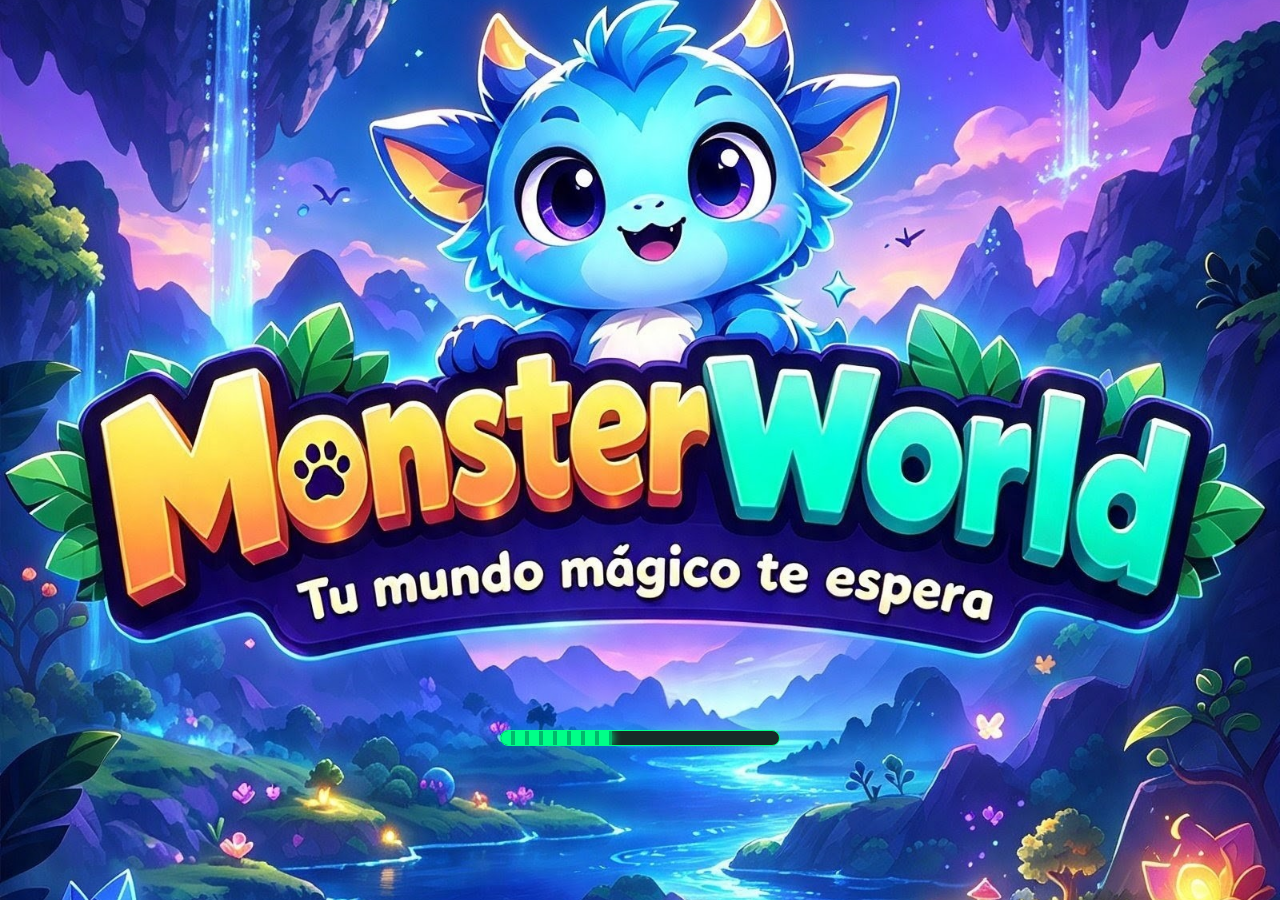
==== commit f0ab2dba: "Add missing line to index.html" ====
--- a/Archivo para reestructurar.html
+++ b/Archivo para reestructurar.html
@@ -1,4 +1,4 @@
-
+ 
 <!DOCTYPE html>
 <html lang="es">
 <head>
